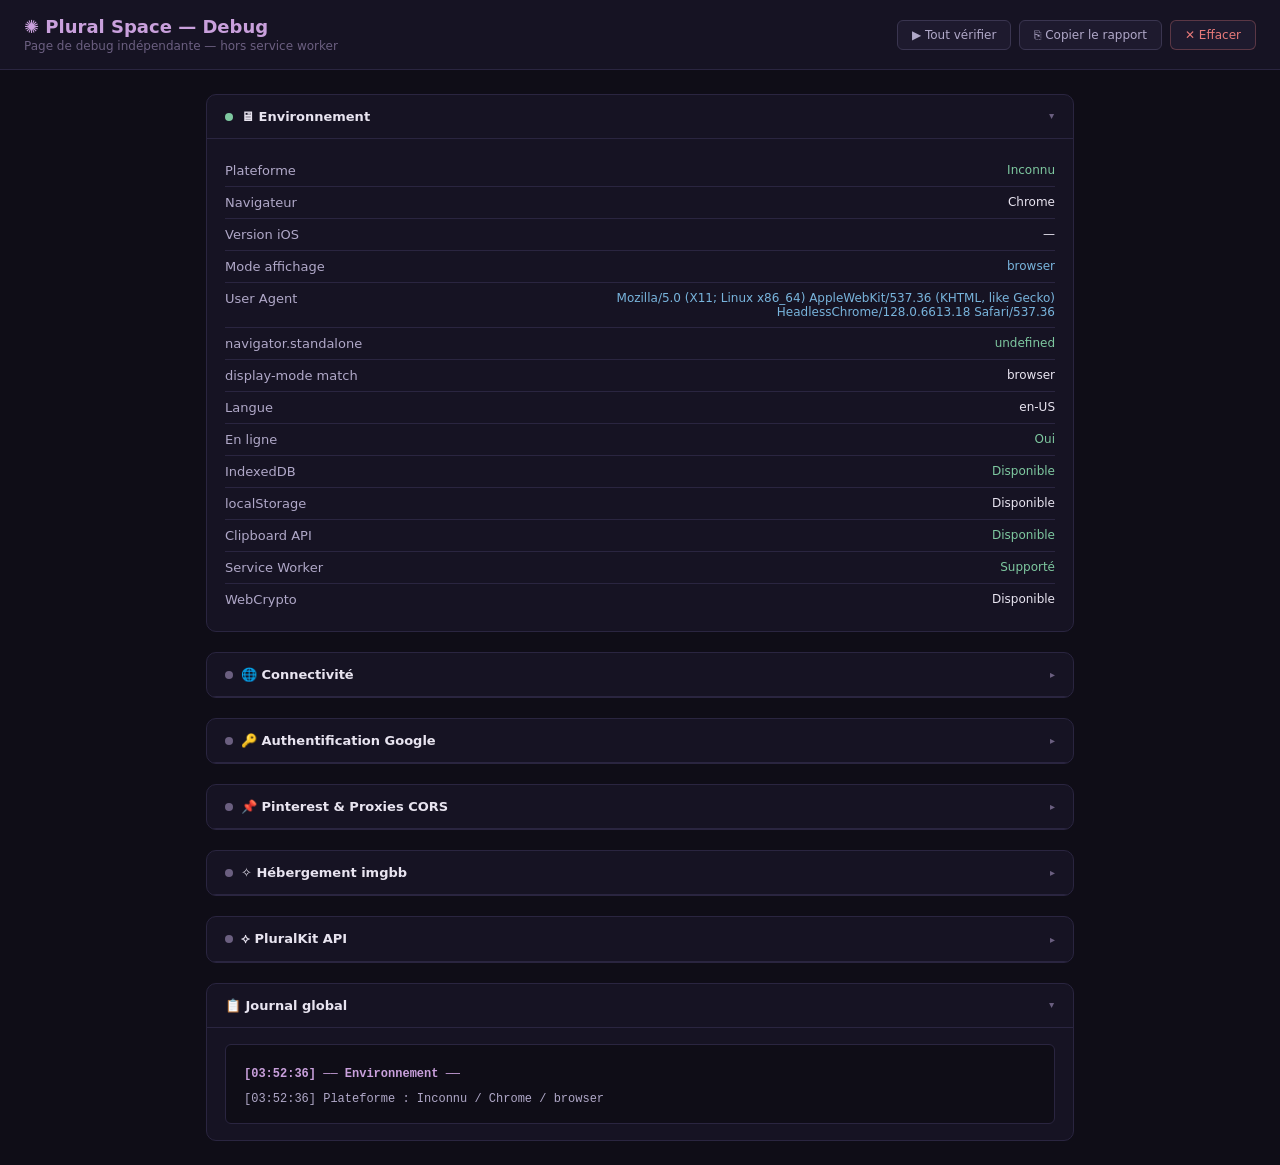
==== debug.html @ e5789751 "Summary 1.77 Vocabulary update" ====
<!DOCTYPE html>
<html lang="fr">
<head>
  <meta charset="UTF-8" />
  <meta name="viewport" content="width=device-width, initial-scale=1.0" />
  <title>Plural Space — Debug</title>
  <style>
    :root {
      --bg:      #0f0d17;
      --bg2:     #161323;
      --bg3:     #1e1a2e;
      --bg4:     #2a2540;
      --border:  #3a3550;
      --border2: #2a2540;
      --text:    #e8e4f0;
      --text2:   #b0a8c8;
      --text3:   #6b5f80;
      --accent:  #9b7fd4;
      --accent2: #c9a0dc;
      --success: #7ec8a0;
      --warn:    #e8c87a;
      --danger:  #e87a7a;
      --info:    #78b4dc;
      --font: 'system-ui', sans-serif;
    }
    * { box-sizing: border-box; margin: 0; padding: 0; }
    body { background: var(--bg); color: var(--text); font-family: var(--font); font-size: 14px; min-height: 100vh; }

    header { background: var(--bg2); border-bottom: 1px solid var(--border2); padding: 16px 24px; display: flex; align-items: center; justify-content: space-between; gap: 12px; flex-wrap: wrap; }
    header h1 { font-size: 18px; font-weight: 600; color: var(--accent2); }
    header p  { font-size: 12px; color: var(--text3); margin-top: 2px; }
    .header-actions { display: flex; gap: 8px; }

    main { max-width: 900px; margin: 0 auto; padding: 24px 16px; display: flex; flex-direction: column; gap: 20px; }

    .card { background: var(--bg2); border: 1px solid var(--border2); border-radius: 10px; overflow: hidden; }
    .card-header { padding: 14px 18px; border-bottom: 1px solid var(--border2); display: flex; align-items: center; justify-content: space-between; gap: 10px; cursor: pointer; user-select: none; }
    .card-header:hover { background: var(--bg3); }
    .card-title { font-size: 13px; font-weight: 600; color: var(--text); display: flex; align-items: center; gap: 8px; }
    .card-arrow { font-size: 10px; color: var(--text3); transition: transform .2s; }
    .card-header.open .card-arrow { transform: rotate(90deg); }
    .card-body { padding: 16px 18px; display: none; }
    .card-body.open { display: block; }

    .status-dot { width: 8px; height: 8px; border-radius: 50%; background: var(--text3); flex-shrink: 0; transition: background .3s; }
    .status-dot.ok      { background: var(--success); }
    .status-dot.warn    { background: var(--warn); }
    .status-dot.error   { background: var(--danger); }
    .status-dot.running { background: var(--info); animation: pulse 1s infinite; }
    @keyframes pulse { 0%,100%{opacity:1} 50%{opacity:.4} }

    .row { display: flex; align-items: flex-start; justify-content: space-between; gap: 12px; padding: 8px 0; border-bottom: 1px solid var(--border2); flex-wrap: wrap; }
    .row:last-child { border-bottom: none; }
    .row-label { font-size: 13px; color: var(--text2); flex: 1; min-width: 160px; }
    .row-label small { display: block; font-size: 11px; color: var(--text3); margin-top: 2px; }
    .row-value { font-size: 12px; color: var(--text); text-align: right; max-width: 60%; word-break: break-word; }
    .row-value.ok    { color: var(--success); }
    .row-value.warn  { color: var(--warn); }
    .row-value.error { color: var(--danger); }
    .row-value.info  { color: var(--info); }

    .btn { display: inline-flex; align-items: center; gap: 6px; padding: 7px 14px; border-radius: 6px; font-size: 12px; font-weight: 500; cursor: pointer; border: 1px solid var(--border); background: var(--bg3); color: var(--text2); font-family: inherit; transition: all .2s; }
    .btn:hover { background: var(--bg4); color: var(--text); border-color: var(--accent); }
    .btn-primary { background: var(--accent); color: var(--bg); border-color: var(--accent); }
    .btn-primary:hover { opacity: .85; }
    .btn-sm { padding: 4px 10px; font-size: 11px; }
    .btn-danger { color: var(--danger); border-color: rgba(232,122,122,.3); }
    .btn-danger:hover { background: rgba(232,122,122,.1); }

    .input { width: 100%; background: var(--bg3); border: 1px solid var(--border); border-radius: 6px; color: var(--text); font-size: 13px; padding: 8px 12px; font-family: inherit; }
    .input:focus { outline: none; border-color: var(--accent); }
    textarea.input { resize: vertical; font-family: monospace; font-size: 12px; }

    .log-area { background: var(--bg); border: 1px solid var(--border2); border-radius: 6px; padding: 12px; font-family: monospace; font-size: 12px; max-height: 320px; overflow-y: auto; display: flex; flex-direction: column; gap: 3px; }
    .log-line { padding: 2px 6px; border-radius: 3px; line-height: 1.5; word-break: break-all; }
    .log-line.info    { color: var(--text2); }
    .log-line.ok      { color: var(--success); background: rgba(126,200,160,.08); }
    .log-line.warn    { color: var(--warn);    background: rgba(232,200,122,.08); }
    .log-line.error   { color: var(--danger);  background: rgba(232,122,122,.08); }
    .log-line.section { color: var(--accent2); font-weight: 700; margin-top: 6px; }
    .log-line.data    { color: var(--info); }

    .badge { display: inline-block; padding: 2px 8px; border-radius: 20px; font-size: 11px; font-weight: 500; }
    .badge-ok    { background: rgba(126,200,160,.15); color: var(--success); border: 1px solid rgba(126,200,160,.3); }
    .badge-warn  { background: rgba(232,200,122,.15); color: var(--warn);    border: 1px solid rgba(232,200,122,.3); }
    .badge-error { background: rgba(232,122,122,.15); color: var(--danger);  border: 1px solid rgba(232,122,122,.3); }
    .badge-info  { background: rgba(120,180,220,.15); color: var(--info);    border: 1px solid rgba(120,180,220,.3); }

    .grid-2 { display: grid; grid-template-columns: 1fr 1fr; gap: 10px; }
    @media (max-width: 600px) { .grid-2 { grid-template-columns: 1fr; } }

    .sep { height: 1px; background: var(--border2); margin: 12px 0; }
    .label { font-size: 11px; text-transform: uppercase; letter-spacing: .06em; color: var(--text3); margin-bottom: 6px; }
  </style>
</head>
<body>

<header>
  <div>
    <h1>✺ Plural Space — Debug</h1>
    <p>Page de debug indépendante — hors service worker</p>
  </div>
  <div class="header-actions">
    <button class="btn" id="btn-run-all">▶ Tout vérifier</button>
    <button class="btn" id="btn-copy-report">⎘ Copier le rapport</button>
    <button class="btn btn-danger" id="btn-clear-logs">✕ Effacer</button>
  </div>
</header>

<main>

  <!-- ENVIRONNEMENT -->
  <div class="card" id="card-env">
    <div class="card-header open" onclick="toggleCard('env')">
      <div class="card-title"><span class="status-dot" id="dot-env"></span>🖥 Environnement</div>
      <span class="card-arrow">▸</span>
    </div>
    <div class="card-body open" id="body-env">
      <div id="env-rows"></div>
    </div>
  </div>

  <!-- CONNECTIVITÉ -->
  <div class="card" id="card-net">
    <div class="card-header" onclick="toggleCard('net')">
      <div class="card-title"><span class="status-dot" id="dot-net"></span>🌐 Connectivité</div>
      <span class="card-arrow">▸</span>
    </div>
    <div class="card-body" id="body-net">
      <div id="net-rows"></div>
      <div style="margin-top:12px;">
        <button class="btn btn-sm" id="btn-test-net">▶ Vérifier la connectivité</button>
      </div>
    </div>
  </div>

  <!-- AUTH GOOGLE -->
  <div class="card" id="card-auth">
    <div class="card-header" onclick="toggleCard('auth')">
      <div class="card-title"><span class="status-dot" id="dot-auth"></span>🔑 Authentification Google</div>
      <span class="card-arrow">▸</span>
    </div>
    <div class="card-body" id="body-auth">
      <div id="auth-rows"></div>
      <div class="sep"></div>
      <div class="label">Vérification manuelle</div>
      <p style="font-size:12px;color:var(--text3);margin-bottom:10px;">Lance une tentative de connexion Google et log chaque étape.</p>
      <button class="btn btn-primary btn-sm" id="btn-test-auth">▶ Vérifier la connexion Google</button>
      <div id="auth-log" class="log-area" style="margin-top:12px;display:none;"></div>
    </div>
  </div>

  <!-- PINTEREST / CORS -->
  <div class="card" id="card-pinterest">
    <div class="card-header" onclick="toggleCard('pinterest')">
      <div class="card-title"><span class="status-dot" id="dot-pinterest"></span>📌 Pinterest & Proxies CORS</div>
      <span class="card-arrow">▸</span>
    </div>
    <div class="card-body" id="body-pinterest">
      <div class="label">URL à analyser</div>
      <input type="text" class="input" id="pinterest-url" placeholder="https://www.pinterest.com/pin/… ou https://i.pinimg.com/…" style="margin-bottom:10px;" />
      <div style="display:flex;gap:8px;flex-wrap:wrap;margin-bottom:12px;">
        <button class="btn btn-primary btn-sm" id="btn-test-pinterest">▶ Vérifier les proxies</button>
        <button class="btn btn-sm" id="btn-test-oembed">▶ Vérifier oEmbed</button>
      </div>
      <div id="pinterest-log" class="log-area" style="display:none;"></div>
    </div>
  </div>

  <!-- IMGBB -->
  <div class="card" id="card-imgbb">
    <div class="card-header" onclick="toggleCard('imgbb')">
      <div class="card-title"><span class="status-dot" id="dot-imgbb"></span>✧ Hébergement imgbb</div>
      <span class="card-arrow">▸</span>
    </div>
    <div class="card-body" id="body-imgbb">
      <div class="grid-2" style="margin-bottom:12px;">
        <div>
          <div class="label">Clé API imgbb</div>
          <input type="password" class="input" id="imgbb-key" placeholder="Votre clé API…" />
        </div>
        <div>
          <div class="label">Image à envoyer</div>
          <input type="file" id="imgbb-file" accept="image/*" class="input" style="padding:5px;" />
        </div>
      </div>
      <button class="btn btn-primary btn-sm" id="btn-test-imgbb">▶ Vérifier l'upload imgbb</button>
      <div id="imgbb-log" class="log-area" style="margin-top:12px;display:none;"></div>
    </div>
  </div>

  <!-- PLURALKIT API -->
  <div class="card" id="card-pk">
    <div class="card-header" onclick="toggleCard('pk')">
      <div class="card-title"><span class="status-dot" id="dot-pk"></span>⟡ PluralKit API</div>
      <span class="card-arrow">▸</span>
    </div>
    <div class="card-body" id="body-pk">
      <div style="margin-bottom:12px;">
        <div class="label">Token PluralKit</div>
        <input type="password" class="input" id="pk-token" placeholder="Votre token PK…" />
      </div>
      <button class="btn btn-primary btn-sm" id="btn-test-pk">▶ Vérifier l'API PluralKit</button>
      <div id="pk-log" class="log-area" style="margin-top:12px;display:none;"></div>
    </div>
  </div>

  <!-- LOG GLOBAL -->
  <div class="card">
    <div class="card-header open" onclick="toggleCard('globallog')">
      <div class="card-title">📋 Journal global</div>
      <span class="card-arrow">▸</span>
    </div>
    <div class="card-body open" id="body-globallog">
      <div id="global-log" class="log-area" style="min-height:80px;"></div>
    </div>
  </div>

</main>

<script>
// ── UTILITAIRES ──
const FIREBASE_CONFIG = {
  apiKey:            'AIzaSyDS7qaE9sCfGqIYlQHQOq0Z-wuAbE3acKI',
  authDomain:        'plural-space.firebaseapp.com',
  projectId:         'plural-space',
  storageBucket:     'plural-space.firebasestorage.app',
  messagingSenderId: '543388676990',
  appId:             '1:543388676990:web:a8f96d0b48ce5b78b6f92f',
};

const globalLogs = [];

function log(msg, type='info', targetId='global-log') {
  const ts   = new Date().toLocaleTimeString('fr-FR');
  const line = `[${ts}] ${msg}`;
  globalLogs.push({ ts, msg, type });

  const el = document.getElementById(targetId);
  if (el) {
    el.style.display = '';
    const div = document.createElement('div');
    div.className = 'log-line ' + type;
    div.textContent = line;
    el.appendChild(div);
    el.scrollTop = el.scrollHeight;
  }
  // Aussi dans le global log si c'est un log ciblé
  if (targetId !== 'global-log') {
    const gel = document.getElementById('global-log');
    if (gel) {
      const div = document.createElement('div');
      div.className = 'log-line ' + type;
      div.textContent = line;
      gel.appendChild(div);
      gel.scrollTop = gel.scrollHeight;
    }
  }
}

function logSection(title, targetId='global-log') {
  log('── ' + title + ' ──', 'section', targetId);
}

function setDot(id, state) {
  const el = document.getElementById('dot-' + id);
  if (el) { el.className = 'status-dot ' + state; }
}

function row(label, value, valueClass='', note='') {
  return `<div class="row">
    <div class="row-label">${label}${note ? `<small>${note}</small>` : ''}</div>
    <div class="row-value ${valueClass}">${value}</div>
  </div>`;
}

function toggleCard(id) {
  const header = document.querySelector(`#card-${id} .card-header`);
  const body   = document.getElementById(`body-${id}`);
  if (!header || !body) return;
  const isOpen = header.classList.contains('open');
  header.classList.toggle('open', !isOpen);
  body.classList.toggle('open', !isOpen);
}

// ── ENVIRONNEMENT ──
function detectEnv() {
  logSection('Environnement');
  const ua         = navigator.userAgent;
  const isIOS      = /iPad|iPhone|iPod/.test(ua) && !window.MSStream;
  const isAndroid  = /Android/.test(ua);
  const isMac      = /Macintosh/.test(ua);
  const isWindows  = /Windows/.test(ua);
  const isStandalone = window.navigator.standalone === true;
  const isSafari   = /Safari/.test(ua) && !/Chrome/.test(ua);
  const isChrome   = /Chrome/.test(ua) && !/Edg/.test(ua);
  const isFirefox  = /Firefox/.test(ua);
  const isEdge     = /Edg/.test(ua);

  let platform = isIOS ? 'iOS' : isAndroid ? 'Android' : isMac ? 'macOS' : isWindows ? 'Windows' : 'Inconnu';
  let browser  = isSafari ? 'Safari' : isChrome ? 'Chrome' : isFirefox ? 'Firefox' : isEdge ? 'Edge' : 'Inconnu';

  // Version iOS
  let iosVersion = '';
  if (isIOS) {
    const m = ua.match(/OS (\d+)_(\d+)/);
    if (m) iosVersion = m[1] + '.' + m[2];
  }

  // PWA mode
  const displayMode = window.matchMedia('(display-mode: standalone)').matches ? 'standalone (PWA)' :
                      window.matchMedia('(display-mode: minimal-ui)').matches ? 'minimal-ui' : 'browser';

  const rows = [
    row('Plateforme',           platform,                        platform === 'iOS' ? 'warn' : 'ok'),
    row('Navigateur',           browser,                         ''),
    row('Version iOS',          iosVersion || '—',               isIOS ? 'info' : ''),
    row('Mode affichage',        displayMode,                     isStandalone ? 'warn' : 'info', isStandalone ? 'PWA standalone — restrictions OAuth actives' : ''),
    row('User Agent',           ua,                              'info'),
    row('navigator.standalone', String(window.navigator.standalone), isStandalone ? 'warn' : 'ok'),
    row('display-mode match',   displayMode,                     ''),
    row('Langue',               navigator.language,              ''),
    row('En ligne',             navigator.onLine ? 'Oui' : 'Non', navigator.onLine ? 'ok' : 'error'),
    row('IndexedDB',            typeof indexedDB !== 'undefined' ? 'Disponible' : 'Indisponible', typeof indexedDB !== 'undefined' ? 'ok' : 'error'),
    row('localStorage',         (() => { try { localStorage.setItem('_t','1'); localStorage.removeItem('_t'); return 'Disponible'; } catch(e) { return 'Bloqué : ' + e.message; } })(), ''),
    row('Clipboard API',        navigator.clipboard ? 'Disponible' : 'Indisponible', navigator.clipboard ? 'ok' : 'warn'),
    row('Service Worker',       'serviceWorker' in navigator ? 'Supporté' : 'Non supporté', 'serviceWorker' in navigator ? 'ok' : 'warn'),
    row('WebCrypto',            window.crypto?.subtle ? 'Disponible' : 'Indisponible', ''),
  ];

  document.getElementById('env-rows').innerHTML = rows.join('');
  setDot('env', 'ok');

  log('Plateforme : ' + platform + ' / ' + browser + (iosVersion ? ' iOS ' + iosVersion : '') + ' / ' + displayMode);
  if (isStandalone) log('⚠ Mode PWA standalone détecté — peut bloquer OAuth redirect', 'warn');
}

// ── CONNECTIVITÉ ──
async function testConnectivity() {
  logSection('Connectivité', 'net-rows');
  setDot('net', 'running');
  document.getElementById('net-rows').innerHTML = '<div style="color:var(--text3);font-size:12px;padding:8px 0;">⏳ Vérification en cours…</div>';

  const endpoints = [
    { name: 'Firebase Auth',       url: 'https://identitytoolkit.googleapis.com/v1/accounts:lookup?key=' + FIREBASE_CONFIG.apiKey, method: 'POST', body: '{}' },
    { name: 'Firestore',           url: 'https://firestore.googleapis.com/v1/projects/' + FIREBASE_CONFIG.projectId + '/databases/(default)/documents', method: 'GET' },
    { name: 'PluralKit API',       url: 'https://api.pluralkit.me/v2/meta', method: 'GET' },
    { name: 'imgbb API',           url: 'https://api.imgbb.com/', method: 'GET' },
    { name: 'corsproxy.io',        url: 'https://corsproxy.io/?https://example.com', method: 'GET' },
    { name: 'allorigins.win',      url: 'https://api.allorigins.win/raw?url=https://example.com', method: 'GET' },
    { name: 'images.weserv.nl',    url: 'https://images.weserv.nl/?url=https://httpbin.org/image/png', method: 'GET' },
    { name: 'Pinterest oEmbed',    url: 'https://www.pinterest.com/oembed.json?url=https://www.pinterest.com/', method: 'GET' },
  ];

  const rows = [];
  let allOk = true;

  for (const ep of endpoints) {
    const t0 = Date.now();
    try {
      const opts = { method: ep.method, signal: AbortSignal.timeout(8000) };
      if (ep.body) { opts.body = ep.body; opts.headers = { 'Content-Type': 'application/json' }; }
      const resp = await fetch(ep.url, opts);
      const ms   = Date.now() - t0;
      const cls  = resp.ok ? 'ok' : 'warn';
      if (!resp.ok) allOk = false;
      rows.push(row(ep.name, `HTTP ${resp.status} — ${ms}ms`, cls));
      log(`${ep.name} : HTTP ${resp.status} (${ms}ms)`, resp.ok ? 'ok' : 'warn', 'global-log');
    } catch(e) {
      const ms = Date.now() - t0;
      allOk = false;
      rows.push(row(ep.name, `Erreur : ${e.message}`, 'error', e.name === 'TimeoutError' ? 'Timeout (>8s)' : ''));
      log(`${ep.name} : ERREUR — ${e.message}`, 'error', 'global-log');
    }
  }

  document.getElementById('net-rows').innerHTML = rows.join('');
  setDot('net', allOk ? 'ok' : 'warn');
}

// ── AUTH GOOGLE ──
function testGoogleAuth() {
  const logEl = 'auth-log';
  logSection('Vérif Auth Google', logEl);
  setDot('auth', 'running');

  // Détecter l'environnement
  const isIOS      = /iPad|iPhone|iPod/.test(navigator.userAgent);
  const isStandalone = window.navigator.standalone === true;

  log('Environnement : ' + (isIOS ? 'iOS' : 'Non-iOS') + ' / ' + (isStandalone ? 'PWA standalone' : 'browser'), 'info', logEl);
  log('Stratégie attendue : ' + (isIOS ? 'signInWithRedirect' : 'signInWithPopup'), 'info', logEl);

  // Charger Firebase SDK
  if (typeof firebase === 'undefined') {
    log('Chargement du SDK Firebase…', 'info', logEl);
    const scripts = [
      'https://www.gstatic.com/firebasejs/10.7.1/firebase-app-compat.js',
      'https://www.gstatic.com/firebasejs/10.7.1/firebase-auth-compat.js',
    ];
    let loaded = 0;
    scripts.forEach(src => {
      const s = document.createElement('script');
      s.src = src;
      s.onload = () => {
        loaded++;
        log('Script chargé : ' + src.split('/').pop(), 'ok', logEl);
        if (loaded === scripts.length) initFirebaseAuth(logEl, isIOS, isStandalone);
      };
      s.onerror = () => log('Erreur chargement : ' + src, 'error', logEl);
      document.head.appendChild(s);
    });
  } else {
    initFirebaseAuth(logEl, isIOS, isStandalone);
  }
}

function initFirebaseAuth(logEl, isIOS, isStandalone) {
  try {
    const app  = firebase.apps.length ? firebase.apps[0] : firebase.initializeApp(FIREBASE_CONFIG);
    const auth = firebase.auth();
    log('Firebase initialisé ✓ authDomain=' + FIREBASE_CONFIG.authDomain, 'ok', logEl);

    // Vérifier getRedirectResult d'abord
    auth.getRedirectResult().then(result => {
      if (result && result.user) {
        log('getRedirectResult : utilisateur connecté → ' + result.user.email, 'ok', logEl);
        setDot('auth', 'ok');
      } else {
        log('getRedirectResult : pas de redirect en attente (normal)', 'info', logEl);
      }
    }).catch(e => {
      log('getRedirectResult erreur : ' + e.code + ' — ' + e.message, e.code === 'auth/no-auth-event' ? 'info' : 'error', logEl);
    });

    // Lancer la connexion
    const provider = new firebase.auth.GoogleAuthProvider();
    provider.setCustomParameters({ prompt: 'select_account' });

    if (isIOS) {
      log('iOS détecté → vérif signInWithRedirect', 'info', logEl);
      log('⚠ La page va se recharger — vérifiez le getRedirectResult après retour', 'warn', logEl);
      setTimeout(() => {
        auth.setPersistence(firebase.auth.Auth.Persistence.LOCAL).then(() => {
          log('Persistence LOCAL définie ✓', 'ok', logEl);
          return auth.signInWithRedirect(provider);
        }).catch(e => log('Erreur : ' + e.message, 'error', logEl));
      }, 2000);
    } else {
      log('Non-iOS → vérif signInWithPopup', 'info', logEl);
      auth.signInWithPopup(provider).then(result => {
        log('signInWithPopup réussi → ' + result.user.email, 'ok', logEl);
        setDot('auth', 'ok');
      }).catch(e => {
        log('signInWithPopup erreur : ' + e.code + ' — ' + e.message, 'error', logEl);
        setDot('auth', 'error');
      });
    }
  } catch(e) {
    log('Erreur init Firebase : ' + e.message, 'error', logEl);
    setDot('auth', 'error');
  }
}

// ── PINTEREST CORS ──
async function testPinterest() {
  const logEl = 'pinterest-log';
  const url   = document.getElementById('pinterest-url').value.trim();
  if (!url) { log('⚠ Entrez une URL Pinterest d\'abord', 'warn', logEl); return; }

  logSection('Vérif Pinterest — ' + url, logEl);
  setDot('pinterest', 'running');

  const proxies = [
    { name: 'Direct',           fn: u => u },
    { name: 'corsproxy.io',     fn: u => 'https://corsproxy.io/?' + encodeURIComponent(u) },
    { name: 'allorigins.win',   fn: u => 'https://api.allorigins.win/raw?url=' + encodeURIComponent(u) },
    { name: 'images.weserv.nl', fn: u => 'https://images.weserv.nl/?url=' + encodeURIComponent(u) },
  ];

  let anyOk = false;
  for (const proxy of proxies) {
    const proxyUrl = proxy.fn(url);
    log(`Vérif via ${proxy.name}…`, 'info', logEl);
    const t0 = Date.now();
    try {
      const resp = await fetch(proxyUrl, { signal: AbortSignal.timeout(10000) });
      const ms   = Date.now() - t0;
      const ct   = resp.headers.get('content-type') || '?';
      log(`  → HTTP ${resp.status} (${ms}ms) type=${ct}`, resp.ok ? 'ok' : 'warn', logEl);
      if (resp.ok && ct.startsWith('image/')) {
        log(`  → Image reçue via ${proxy.name} ✓`, 'ok', logEl);
        anyOk = true;
      } else if (resp.ok) {
        const text = await resp.text();
        log(`  → Contenu (${text.length} chars) : ${text.slice(0, 120)}`, 'data', logEl);
      }
    } catch(e) {
      log(`  → ERREUR : ${e.message}`, 'error', logEl);
    }
  }
  setDot('pinterest', anyOk ? 'ok' : 'error');
}

async function testOEmbed() {
  const logEl = 'pinterest-log';
  const url   = document.getElementById('pinterest-url').value.trim();
  if (!url) { log('⚠ Entrez une URL Pinterest', 'warn', logEl); return; }

  logSection('Vérif oEmbed — ' + url, logEl);
  const oembedUrl = 'https://www.pinterest.com/oembed.json?url=' + encodeURIComponent(url);
  const proxies = [
    { name: 'Direct',         fn: u => u },
    { name: 'corsproxy.io',   fn: u => 'https://corsproxy.io/?' + encodeURIComponent(u) },
    { name: 'allorigins.win', fn: u => 'https://api.allorigins.win/raw?url=' + encodeURIComponent(u) },
  ];
  for (const proxy of proxies) {
    const proxyUrl = proxy.fn(oembedUrl);
    log(`oEmbed via ${proxy.name}…`, 'info', logEl);
    try {
      const resp = await fetch(proxyUrl, { signal: AbortSignal.timeout(8000) });
      const text = await resp.text();
      log(`  HTTP ${resp.status} : ${text.slice(0,200)}`, resp.ok ? 'ok' : 'warn', logEl);
      if (resp.ok) {
        try {
          const data = JSON.parse(text);
          log(`  thumbnail_url = ${data.thumbnail_url || '—'}`, 'data', logEl);
        } catch(e) {}
      }
    } catch(e) {
      log(`  ERREUR : ${e.message}`, 'error', logEl);
    }
  }
}

// ── IMGBB ──
async function testImgbb() {
  const logEl  = 'imgbb-log';
  const key    = document.getElementById('imgbb-key').value.trim();
  const file   = document.getElementById('imgbb-file').files[0];

  if (!key)  { log('⚠ Clé API manquante', 'warn', logEl); return; }
  if (!file) { log('⚠ Sélectionnez une image', 'warn', logEl); return; }

  logSection('Vérif upload imgbb', logEl);
  setDot('imgbb', 'running');

  const reader = new FileReader();
  reader.onload = async e => {
    const base64 = e.target.result.split(',')[1];
    log(`Image : ${file.name} (${(file.size/1024).toFixed(1)}KB, ${file.type})`, 'info', logEl);
    log('Envoi vers imgbb…', 'info', logEl);
    const t0 = Date.now();
    try {
      const form = new FormData();
      form.append('key', key);
      form.append('image', base64);
      const resp = await fetch('https://api.imgbb.com/1/upload', { method: 'POST', body: form });
      const data = await resp.json();
      const ms   = Date.now() - t0;
      if (data.success) {
        log(`✓ Upload réussi (${ms}ms)`, 'ok', logEl);
        log(`  URL : ${data.data.url}`, 'data', logEl);
        log(`  URL display : ${data.data.display_url}`, 'data', logEl);
        setDot('imgbb', 'ok');
      } else {
        log(`✕ Échec : ${JSON.stringify(data)}`, 'error', logEl);
        setDot('imgbb', 'error');
      }
    } catch(e) {
      log(`Erreur : ${e.message}`, 'error', logEl);
      setDot('imgbb', 'error');
    }
  };
  reader.readAsDataURL(file);
}

// ── PLURALKIT API ──
async function testPK() {
  const logEl = 'pk-log';
  const token = document.getElementById('pk-token').value.trim();
  if (!token) { log('⚠ Token manquant', 'warn', logEl); return; }

  logSection('Vérif PluralKit API', logEl);
  setDot('pk', 'running');

  const endpoints = [
    { name: '/v2/meta',               url: 'https://api.pluralkit.me/v2/meta',                auth: false },
    { name: '/v2/systems/@me',        url: 'https://api.pluralkit.me/v2/systems/@me',         auth: true  },
    { name: '/v2/systems/@me/members',url: 'https://api.pluralkit.me/v2/systems/@me/members', auth: true  },
  ];

  let allOk = true;
  for (const ep of endpoints) {
    const opts = { headers: {} };
    if (ep.auth) opts.headers['Authorization'] = token;
    const t0 = Date.now();
    try {
      const resp = await fetch(ep.url, opts);
      const ms   = Date.now() - t0;
      const data = await resp.json();
      if (resp.ok) {
        log(`${ep.name} : HTTP ${resp.status} (${ms}ms) ✓`, 'ok', logEl);
        if (ep.name === '/v2/systems/@me')
          log(`  Système : ${data.name} (id=${data.id}, ${data.member_count} membres)`, 'data', logEl);
        if (ep.name === '/v2/systems/@me/members')
          log(`  ${Array.isArray(data) ? data.length : '?'} membres reçus`, 'data', logEl);
      } else {
        allOk = false;
        log(`${ep.name} : HTTP ${resp.status} — ${data.message || JSON.stringify(data)}`, 'error', logEl);
      }
    } catch(e) {
      allOk = false;
      log(`${ep.name} : ERREUR — ${e.message}`, 'error', logEl);
    }
  }
  setDot('pk', allOk ? 'ok' : 'error');
}

// ── INITIALISATION ──
function detectAuthEnv() {
  const isIOS      = /iPad|iPhone|iPod/.test(navigator.userAgent);
  const isStandalone = window.navigator.standalone === true;
  const rows = [
    row('Firebase authDomain', FIREBASE_CONFIG.authDomain, 'info'),
    row('iOS détecté',          isIOS ? 'Oui' : 'Non',      isIOS ? 'warn' : 'ok'),
    row('PWA standalone',       isStandalone ? 'Oui' : 'Non', isStandalone ? 'warn' : 'ok',
        isStandalone ? 'signInWithRedirect sera utilisé' : 'signInWithPopup sera utilisé'),
    row('Stratégie OAuth',
        isIOS && isStandalone ? 'redirect (iOS PWA)' : isIOS ? 'redirect (iOS Safari)' : 'popup',
        ''),
  ];
  document.getElementById('auth-rows').innerHTML = rows.join('');
}

// ── RAPPORT ──
function copyReport() {
  const lines = globalLogs.map(l => `[${l.ts}] [${l.type.toUpperCase()}] ${l.msg}`);
  const report = [
    '=== PLURAL SPACE DEBUG REPORT ===',
    'Date : ' + new Date().toLocaleString('fr-FR'),
    'UA : ' + navigator.userAgent,
    '',
    ...lines,
    '',
    '=================================',
  ].join('\n');
  navigator.clipboard.writeText(report).then(() => alert('Rapport copié ✓')).catch(() => {
    const ta = document.createElement('textarea');
    ta.value = report;
    ta.style.position = 'fixed'; ta.style.opacity = '0';
    document.body.appendChild(ta); ta.select();
    document.execCommand('copy'); document.body.removeChild(ta);
    alert('Rapport copié ✓');
  });
}

function clearAllLogs() {
  globalLogs.length = 0;
  document.querySelectorAll('.log-area').forEach(el => { el.innerHTML = ''; el.style.display = 'none'; });
  document.getElementById('global-log').style.display = '';
}

// ── EVENTS ──
document.getElementById('btn-run-all').addEventListener('click', async () => {
  detectEnv();
  detectAuthEnv();
  await testConnectivity();
});
document.getElementById('btn-copy-report').addEventListener('click', copyReport);
document.getElementById('btn-clear-logs').addEventListener('click', clearAllLogs);
document.getElementById('btn-test-net').addEventListener('click', testConnectivity);
document.getElementById('btn-test-auth').addEventListener('click', testGoogleAuth);
document.getElementById('btn-test-pinterest').addEventListener('click', testPinterest);
document.getElementById('btn-test-oembed').addEventListener('click', testOEmbed);
document.getElementById('btn-test-imgbb').addEventListener('click', testImgbb);
document.getElementById('btn-test-pk').addEventListener('click', testPK);

// Auto-run au chargement
detectEnv();
detectAuthEnv();
</script>
</body>
</html>
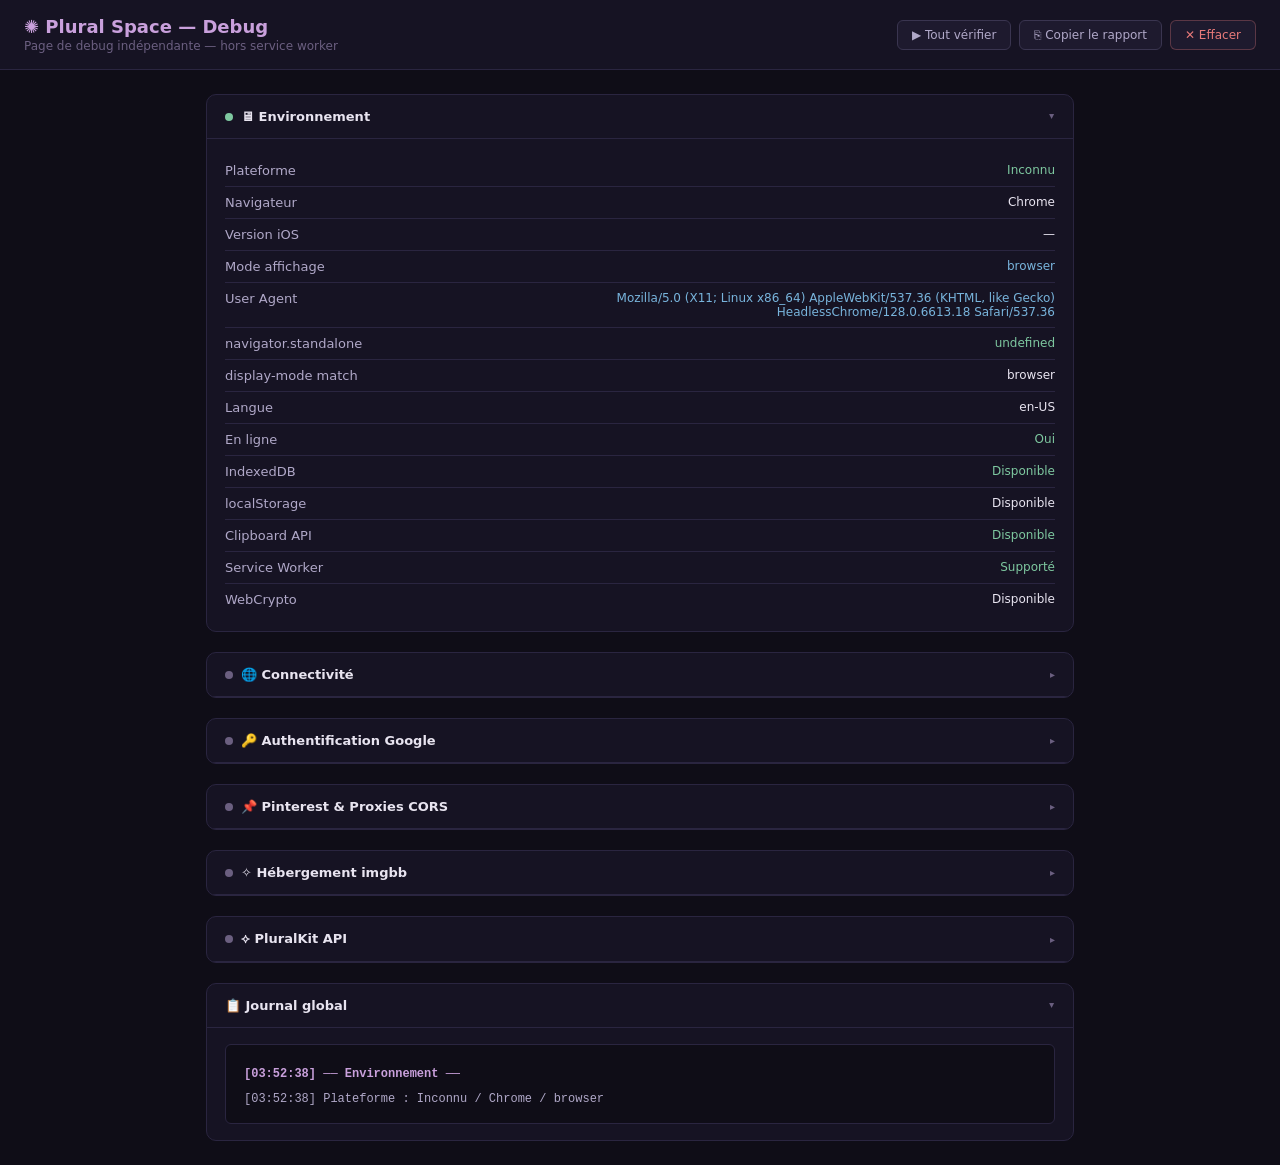
==== commit a87333b9: "Summary 1.77 Pinterest essaie" ====
--- a/debug.html
+++ b/debug.html
@@ -463,76 +463,131 @@
 }
 
 // ── PINTEREST CORS ──
+// ── Extraire og:image depuis HTML ──
+function extractOgImage(html) {
+  const patterns = [
+    /property="og:image"\s+content="([^"]+)"/i,
+    /content="([^"]+)"\s+property="og:image"/i,
+    /"og:image","content":"([^"]+)"/i,
+    /(https:\/\/i\.pinimg\.com\/[^\s"'<>]+\.(?:jpg|jpeg|png|webp))/i,
+  ];
+  for (const re of patterns) {
+    const m = html.match(re);
+    if (m) return m[1] || m[0];
+  }
+  return null;
+}
+
+// ── Charger une image via weserv → dataUrl ──
+async function loadImageViaWeserv(imgUrl, logEl) {
+  const weservUrl = 'https://images.weserv.nl/?url=' + encodeURIComponent(imgUrl) + '&output=jpg';
+  log('  weserv : ' + weservUrl.slice(0,80) + '…', 'info', logEl);
+  const resp = await fetch(weservUrl, { signal: AbortSignal.timeout(15000) });
+  if (!resp.ok) throw new Error('weserv HTTP ' + resp.status);
+  const blob = await resp.blob();
+  return new Promise((res, rej) => {
+    const r = new FileReader();
+    r.onload  = () => res(r.result);
+    r.onerror = rej;
+    r.readAsDataURL(blob);
+  });
+}
+
 async function testPinterest() {
   const logEl = 'pinterest-log';
   const url   = document.getElementById('pinterest-url').value.trim();
-  if (!url) { log('⚠ Entrez une URL Pinterest d\'abord', 'warn', logEl); return; }
+  if (!url) { log('Entrez une URL Pinterest', 'warn', logEl); return; }
 
   logSection('Vérif Pinterest — ' + url, logEl);
   setDot('pinterest', 'running');
 
-  const proxies = [
-    { name: 'Direct',           fn: u => u },
-    { name: 'corsproxy.io',     fn: u => 'https://corsproxy.io/?' + encodeURIComponent(u) },
-    { name: 'allorigins.win',   fn: u => 'https://api.allorigins.win/raw?url=' + encodeURIComponent(u) },
-    { name: 'images.weserv.nl', fn: u => 'https://images.weserv.nl/?url=' + encodeURIComponent(u) },
-  ];
-
-  let anyOk = false;
-  for (const proxy of proxies) {
-    const proxyUrl = proxy.fn(url);
-    log(`Vérif via ${proxy.name}…`, 'info', logEl);
-    const t0 = Date.now();
+  // Étape 1 : URL directe pinimg.com
+  if (url.includes('pinimg.com') || /\.(jpg|jpeg|png|webp)$/i.test(url)) {
+    log('URL image directe — chargement via weserv…', 'info', logEl);
     try {
-      const resp = await fetch(proxyUrl, { signal: AbortSignal.timeout(10000) });
-      const ms   = Date.now() - t0;
-      const ct   = resp.headers.get('content-type') || '?';
-      log(`  → HTTP ${resp.status} (${ms}ms) type=${ct}`, resp.ok ? 'ok' : 'warn', logEl);
-      if (resp.ok && ct.startsWith('image/')) {
-        log(`  → Image reçue via ${proxy.name} ✓`, 'ok', logEl);
-        anyOk = true;
-      } else if (resp.ok) {
-        const text = await resp.text();
-        log(`  → Contenu (${text.length} chars) : ${text.slice(0, 120)}`, 'data', logEl);
-      }
-    } catch(e) {
-      log(`  → ERREUR : ${e.message}`, 'error', logEl);
+      const dataUrl = await loadImageViaWeserv(url, logEl);
+      log('Image chargée ! (' + Math.round(dataUrl.length/1024) + ' KB)', 'ok', logEl);
+      showPinterestPreview(dataUrl, logEl);
+      setDot('pinterest', 'ok'); return;
+    } catch(e) { log('Erreur : ' + e.message, 'error', logEl); }
+  }
+
+  // Étape 2 : Page pin via allorigins /get (mode JSON - différent de /raw)
+  log('Récupération page via allorigins /get…', 'info', logEl);
+  let ogImageUrl = null;
+  try {
+    const apiUrl = 'https://api.allorigins.win/get?url=' + encodeURIComponent(url);
+    const resp = await fetch(apiUrl, { signal: AbortSignal.timeout(15000) });
+    if (!resp.ok) throw new Error('HTTP ' + resp.status);
+    const json = await resp.json();
+    const html = json.contents || '';
+    const httpCode = json.status && json.status.http_code ? json.status.http_code : '?';
+    log('Réponse : ' + html.length + ' chars, HTTP ' + httpCode, html.length > 200 ? 'ok' : 'warn', logEl);
+    if (html.length > 200) {
+      ogImageUrl = extractOgImage(html);
+      log(ogImageUrl ? 'og:image : ' + ogImageUrl.slice(0,80) : 'og:image non trouvé', ogImageUrl ? 'ok' : 'warn', logEl);
+      if (!ogImageUrl) log('Extrait : ' + html.slice(0,400), 'data', logEl);
+    } else {
+      log('HTML trop court — Pinterest a peut-être bloqué allorigins', 'warn', logEl);
     }
-  }
-  setDot('pinterest', anyOk ? 'ok' : 'error');
+  } catch(e) { log('allorigins /get erreur : ' + e.message, 'error', logEl); }
+
+  // Étape 3 : Charger l'image og via weserv
+  if (ogImageUrl) {
+    log('Chargement image via weserv…', 'info', logEl);
+    try {
+      const dataUrl = await loadImageViaWeserv(ogImageUrl, logEl);
+      log('Image chargée ! (' + Math.round(dataUrl.length/1024) + ' KB)', 'ok', logEl);
+      showPinterestPreview(dataUrl, logEl);
+      setDot('pinterest', 'ok'); return;
+    } catch(e) { log('weserv erreur : ' + e.message, 'error', logEl); }
+  }
+
+  log('Aucune méthode fonctionnelle pour cette URL.', 'error', logEl);
+  setDot('pinterest', 'error');
+}
+
+function showPinterestPreview(dataUrl, logEl) {
+  const existing = document.getElementById('pinterest-preview');
+  if (existing) existing.remove();
+  const el = document.getElementById('pinterest-log');
+  const div = document.createElement('div');
+  div.id = 'pinterest-preview';
+  div.style.cssText = 'margin-top:12px;text-align:center;';
+  div.innerHTML = '<p style="font-size:11px;color:var(--text3);margin-bottom:6px;">Aperçu :</p>'
+    + '<img src="' + dataUrl + '" style="max-width:100%;max-height:200px;border-radius:8px;border:1px solid var(--border2);" />';
+  el.after(div);
 }
 
 async function testOEmbed() {
   const logEl = 'pinterest-log';
   const url   = document.getElementById('pinterest-url').value.trim();
-  if (!url) { log('⚠ Entrez une URL Pinterest', 'warn', logEl); return; }
-
-  logSection('Vérif oEmbed — ' + url, logEl);
+  if (!url) { log('Entrez une URL Pinterest', 'warn', logEl); return; }
+
+  logSection('Vérif oEmbed', logEl);
   const oembedUrl = 'https://www.pinterest.com/oembed.json?url=' + encodeURIComponent(url);
   const proxies = [
-    { name: 'Direct',         fn: u => u },
-    { name: 'corsproxy.io',   fn: u => 'https://corsproxy.io/?' + encodeURIComponent(u) },
-    { name: 'allorigins.win', fn: u => 'https://api.allorigins.win/raw?url=' + encodeURIComponent(u) },
+    { name: 'Direct',              fn: u => u },
+    { name: 'allorigins /get',     fn: u => 'https://api.allorigins.win/get?url=' + encodeURIComponent(u) },
+    { name: 'allorigins /raw',     fn: u => 'https://api.allorigins.win/raw?url=' + encodeURIComponent(u) },
+    { name: 'corsproxy.io',        fn: u => 'https://corsproxy.io/?' + encodeURIComponent(u) },
   ];
   for (const proxy of proxies) {
-    const proxyUrl = proxy.fn(oembedUrl);
-    log(`oEmbed via ${proxy.name}…`, 'info', logEl);
+    log('oEmbed via ' + proxy.name + '…', 'info', logEl);
     try {
-      const resp = await fetch(proxyUrl, { signal: AbortSignal.timeout(8000) });
+      const resp = await fetch(proxy.fn(oembedUrl), { signal: AbortSignal.timeout(8000) });
       const text = await resp.text();
-      log(`  HTTP ${resp.status} : ${text.slice(0,200)}`, resp.ok ? 'ok' : 'warn', logEl);
-      if (resp.ok) {
+      log('  HTTP ' + resp.status + ' (' + text.length + ' chars) : ' + text.slice(0,150), text.length > 10 ? 'ok' : 'warn', logEl);
+      if (text.length > 10) {
         try {
-          const data = JSON.parse(text);
-          log(`  thumbnail_url = ${data.thumbnail_url || '—'}`, 'data', logEl);
+          const raw  = proxy.name.includes('/get') ? JSON.parse(text).contents : text;
+          const data = JSON.parse(raw);
+          if (data.thumbnail_url) log('  thumbnail_url = ' + data.thumbnail_url, 'data', logEl);
         } catch(e) {}
       }
-    } catch(e) {
-      log(`  ERREUR : ${e.message}`, 'error', logEl);
-    }
-  }
-}
-
+    } catch(e) { log('  ERREUR : ' + e.message, 'error', logEl); }
+  }
+}
 // ── IMGBB ──
 async function testImgbb() {
   const logEl  = 'imgbb-log';
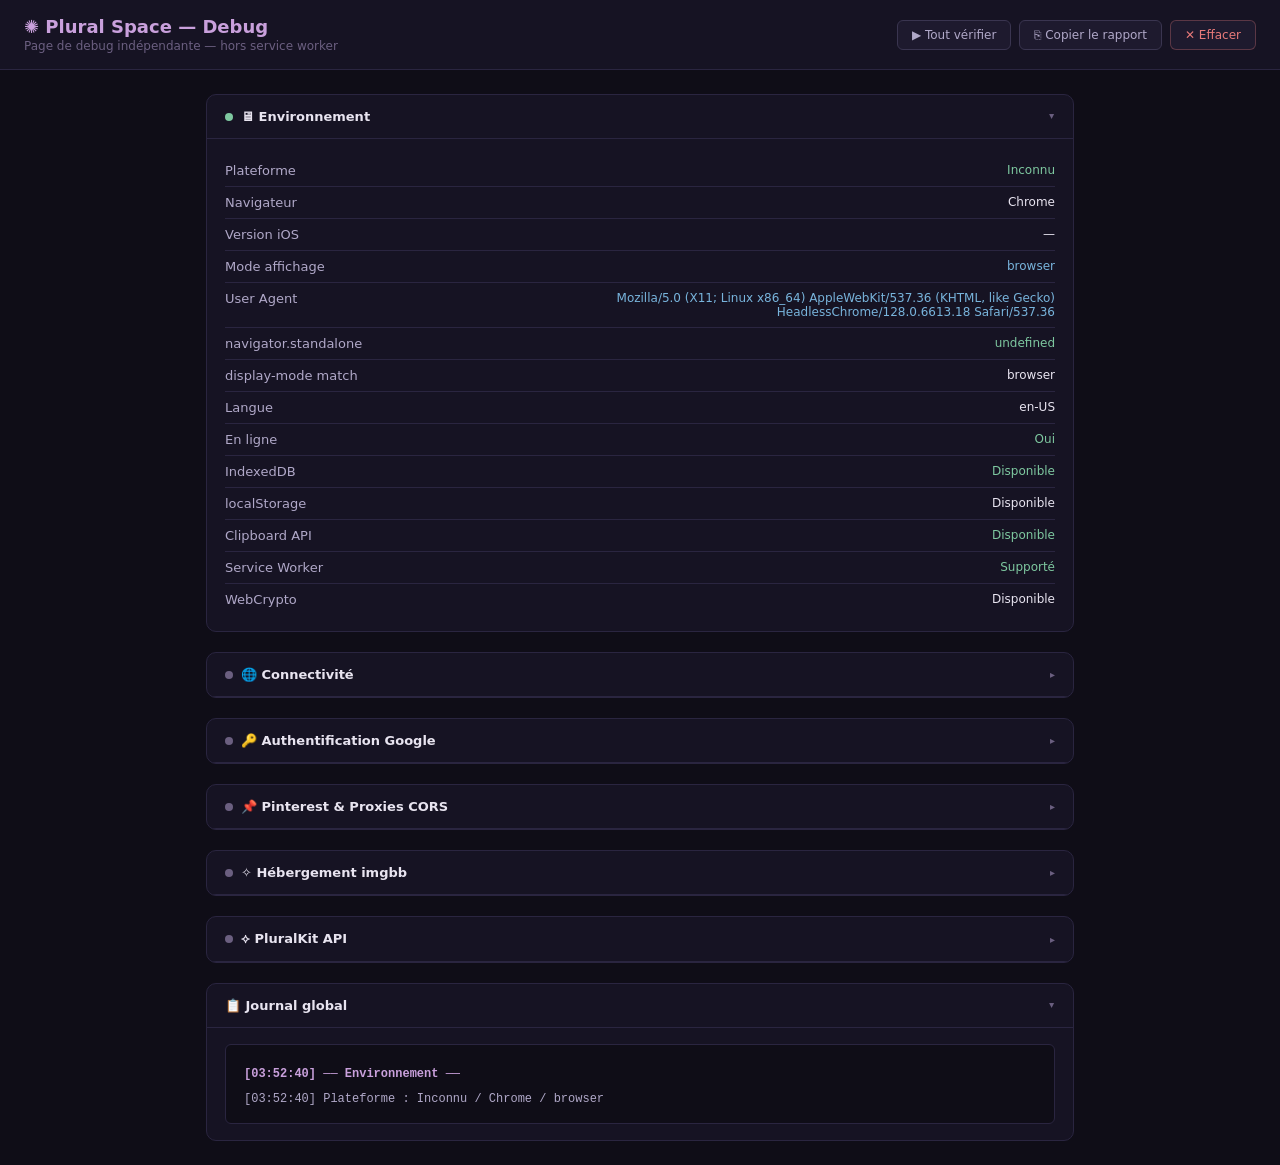
==== commit d4c99401: "Update debug" ====
--- a/debug.html
+++ b/debug.html
@@ -162,6 +162,7 @@
       <div style="display:flex;gap:8px;flex-wrap:wrap;margin-bottom:12px;">
         <button class="btn btn-primary btn-sm" id="btn-test-pinterest">▶ Vérifier les proxies</button>
         <button class="btn btn-sm" id="btn-test-oembed">▶ Vérifier oEmbed</button>
+        <button class="btn btn-sm" id="btn-test-worker" style="background:var(--bg3);border-color:var(--accent2);color:var(--accent2);">▶ Vérifier notre Worker</button>
       </div>
       <div id="pinterest-log" class="log-area" style="display:none;"></div>
     </div>
@@ -724,9 +725,71 @@
 });
 document.getElementById('btn-copy-report').addEventListener('click', copyReport);
 document.getElementById('btn-clear-logs').addEventListener('click', clearAllLogs);
+async function testWorker() {
+  const logEl  = 'pinterest-log';
+  const url    = document.getElementById('pinterest-url').value.trim();
+  const worker = 'https://pluralspace-pinterest.nathanbey9.workers.dev';
+
+  if (!url) { log('Entrez une URL Pinterest', 'warn', logEl); return; }
+
+  logSection('Vérif Worker Cloudflare — ' + url, logEl);
+  setDot('pinterest', 'running');
+
+  // ── Test 1 : Worker accessible ──
+  log('Vérification que le Worker répond…', 'info', logEl);
+  try {
+    const pingResp = await fetch(worker + '/?url=https://i.pinimg.com/test.jpg', { signal: AbortSignal.timeout(8000) });
+    log('Worker accessible : HTTP ' + pingResp.status, pingResp.status < 500 ? 'ok' : 'error', logEl);
+  } catch(e) {
+    log('Worker inaccessible : ' + e.message, 'error', logEl);
+    setDot('pinterest', 'error');
+    return;
+  }
+
+  // ── Test 2 : URL complète du pin ──
+  log("Envoi de l'URL au Worker…", 'info', logEl);
+  const workerUrl = worker + '/?url=' + encodeURIComponent(url);
+  log('→ ' + workerUrl, 'data', logEl);
+  const t0 = Date.now();
+  try {
+    const resp = await fetch(workerUrl, { signal: AbortSignal.timeout(20000) });
+    const ms   = Date.now() - t0;
+    const ct   = resp.headers.get('content-type') || '?';
+    log('Réponse : HTTP ' + resp.status + ' (' + ms + 'ms) type=' + ct, resp.ok ? 'ok' : 'warn', logEl);
+
+    if (resp.ok && ct.startsWith('image/')) {
+      // Succès — convertir en dataUrl et afficher
+      const blob   = await resp.blob();
+      const dataUrl = await new Promise((res, rej) => {
+        const r = new FileReader();
+        r.onload  = () => res(r.result);
+        r.onerror = rej;
+        r.readAsDataURL(blob);
+      });
+      log('Image reçue ! (' + Math.round(dataUrl.length / 1024) + ' KB)', 'ok', logEl);
+      showPinterestPreview(dataUrl, logEl);
+      setDot('pinterest', 'ok');
+    } else {
+      // Erreur — lire la réponse JSON pour le détail
+      const text = await resp.text();
+      log('Réponse non-image : ' + text.slice(0, 400), 'warn', logEl);
+      try {
+        const json = JSON.parse(text);
+        if (json.html_excerpt) log('Extrait HTML reçu (' + json.html_length + ' chars) : ' + json.html_excerpt, 'data', logEl);
+        if (json.error)        log('Erreur Worker : ' + json.error, 'error', logEl);
+      } catch(e) {}
+      setDot('pinterest', 'error');
+    }
+  } catch(e) {
+    log('Erreur fetch Worker : ' + e.message, 'error', logEl);
+    setDot('pinterest', 'error');
+  }
+}
+
 document.getElementById('btn-test-net').addEventListener('click', testConnectivity);
 document.getElementById('btn-test-auth').addEventListener('click', testGoogleAuth);
 document.getElementById('btn-test-pinterest').addEventListener('click', testPinterest);
+document.getElementById('btn-test-worker').addEventListener('click', testWorker);
 document.getElementById('btn-test-oembed').addEventListener('click', testOEmbed);
 document.getElementById('btn-test-imgbb').addEventListener('click', testImgbb);
 document.getElementById('btn-test-pk').addEventListener('click', testPK);
